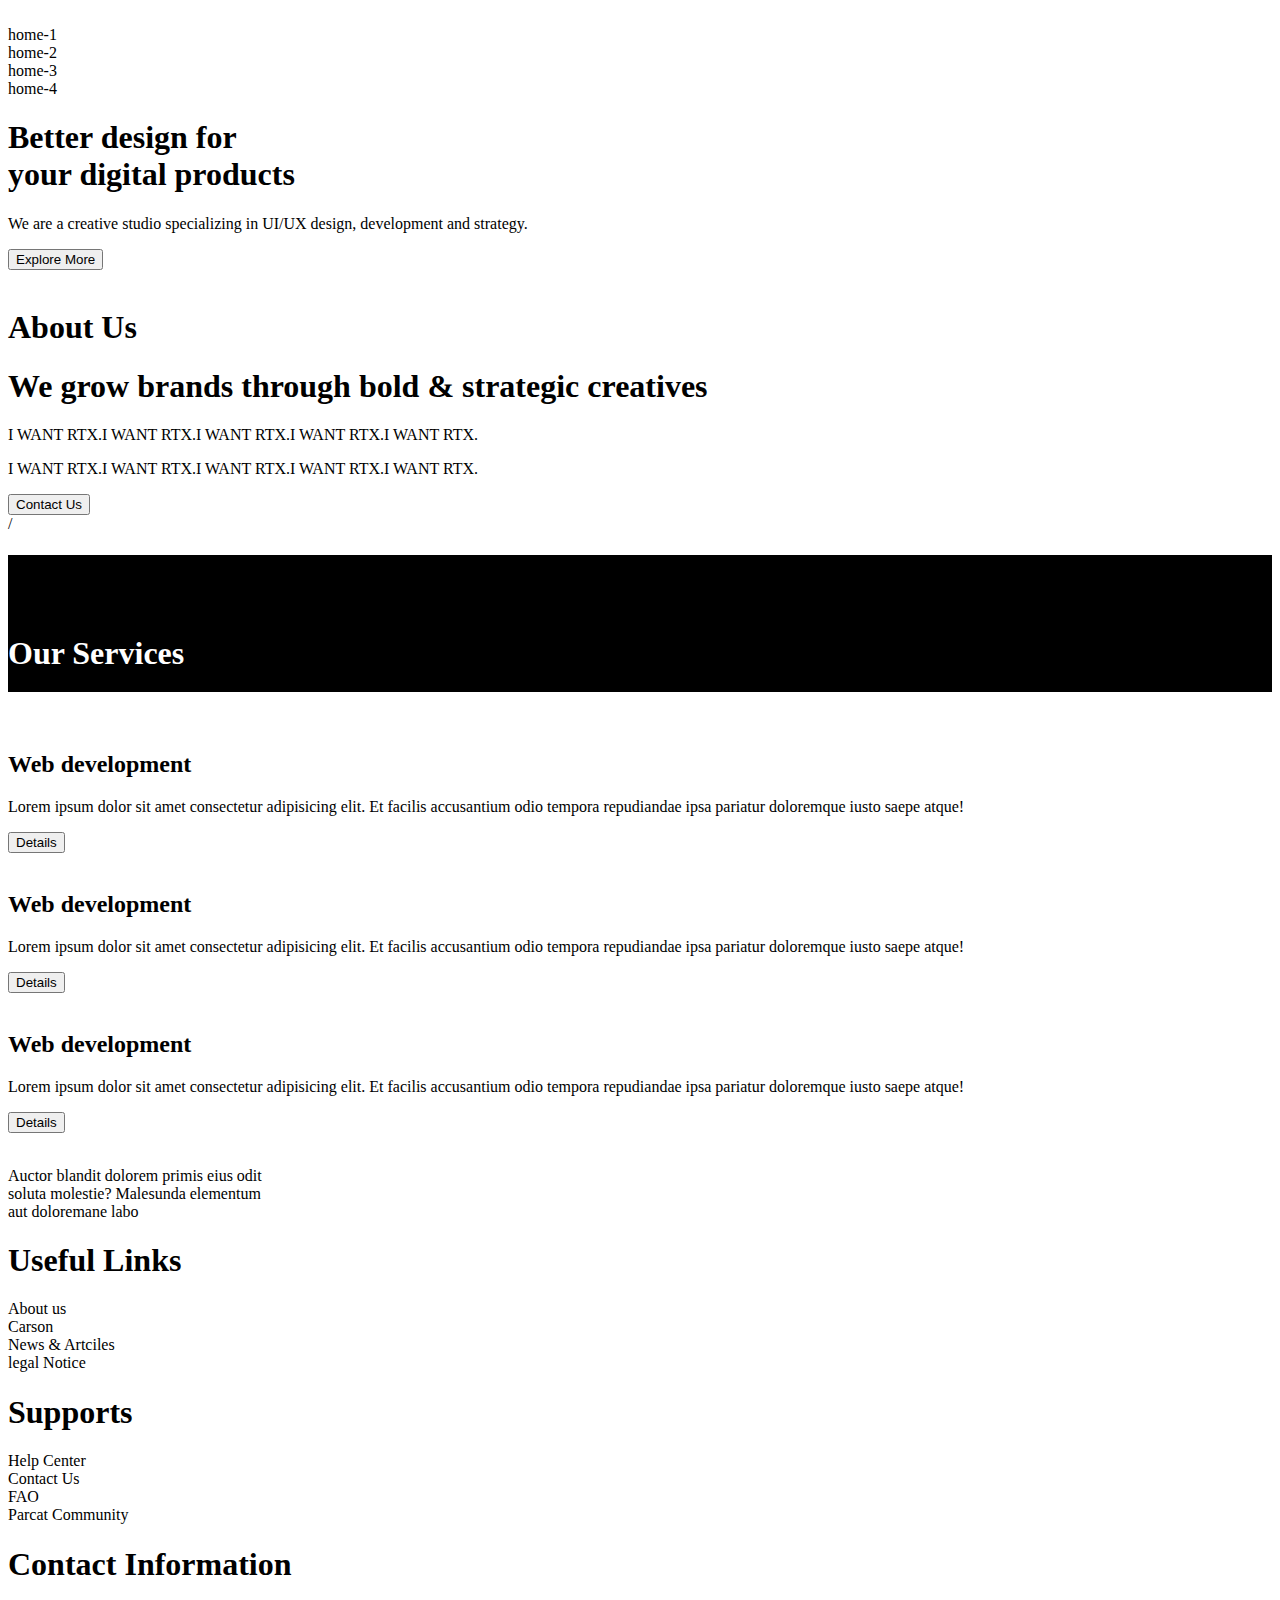
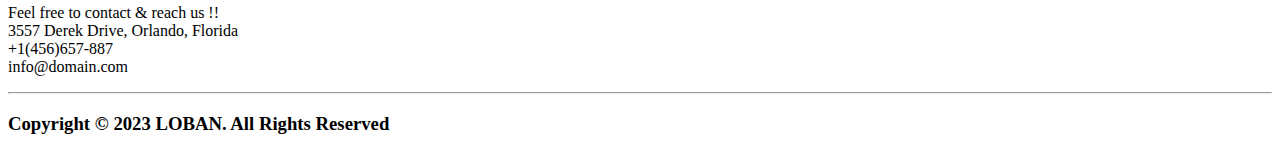
==== index.html @ 16fd9421 "added dot" ====
<!DOCTYPE html>
<html lang="en">
<head>
    <meta charset="UTF-8">
    <meta name="viewport" content="width=device-width, initial-scale=1.0">
    <title>My First Website</title>
    <link rel="shortcut icon" href="./KO-b23a2a5e.png" type="image/x-icon">
    <link rel="stylesheet" href="style.css">
</head>
<body>
    <header>
        <!-- THis is a navbar -->
        <nav>
            <div class="menu-container">
                <div class="logo">
                    <img class="logophoto" src="/logo/logo-light.png" alt="">
                </div>
                <div class="menus">
                    <li class="item">home-1</li>
                    <li class="item">home-2</li>
                    <li class="item">home-3</li>
                    <li class="item">home-4</li>
                </div>
            </div>
        </nav>
    </header>
    <main>
        <section>
            <div class="banner-container">
                <div class="bannertext">
                    <h1 class="title">Better design
                        for <br>
                        your digital
                        products</h1>
                        <p class="description">We are a creative studio specializing in UI/UX
                            design, development and strategy.</p>
                            <button class="btn">Explore More</button>
                        </div>
                <div class="bannerphoto">
                    <img class="bannerimg" src="./images/banner.png" alt="">
                </div>
                
               
            </div>
        </section>
        <section>
            <!-- this is about us section -->
            <h1 class="title about">About Us</h1>
            <div class="about-container">
                <div class="aboutinfo">
                    <h1>We grow brands through
                        bold & strategic creatives</h1>
                        <p>I WANT RTX.I WANT RTX.I WANT RTX.I WANT RTX.I WANT RTX.</p>
                        <p>I WANT RTX.I WANT RTX.I WANT RTX.I WANT RTX.I WANT RTX.</p>
                        <button class="btn">Contact Us</button>
                </div>
                <div class="aboutphoto">/
                    <img class="bannerimg" src="./images/section.png" alt="">
                </div>
            </div>
        </section>
        <!-- surface section -->
        <section>
            <h1 class="title about" style="background-color: black; color: white ; padding-top: 80px ; padding-bottom: 20px;" >Our Services</h1>
            <div class="surface-container">
                <div class="box">
                   <img class="icon" src="/icon/0.png" alt="">
                   <h2 class="boxtitle">Web development</h2>
                   <p class="box-description">Lorem ipsum dolor sit amet consectetur adipisicing elit. Et facilis accusantium odio tempora repudiandae ipsa pariatur doloremque iusto saepe atque!</p>
                   <button class="btn boxbtn">Details</button>
                </div>
                <div class="box">
                   <img class="icon" src="./icon/1.png" alt="">
                   <h2 class="boxtitle">Web development</h2>
                   <p class="box-description">Lorem ipsum dolor sit amet consectetur adipisicing elit. Et facilis accusantium odio tempora repudiandae ipsa pariatur doloremque iusto saepe atque!</p>
                   <button class="btn boxbtn">Details</button>
                </div>
                <div class="box">
                   <img class="icon" src="./icon/2.png" alt="">
                   <h2 class="boxtitle">Web development</h2>
                   <p class="box-description">Lorem ipsum dolor sit amet consectetur adipisicing elit. Et facilis accusantium odio tempora repudiandae ipsa pariatur doloremque iusto saepe atque!</p>
                   <button class="btn boxbtn">Details</button>
                </div>
            </div>
        </section>
    </main>
    <footer>
        <div class="Contact">
        <div ><img class="logo1" src="./logo/logo-light.png" alt="">
                <p>Auctor blandit dolorem primis eius odit <br>
                    soluta molestie? Malesunda elementum <br>
                    aut doloremane labo</p></div>
             <div class="list-item">
                 <h1>Useful Links</h1>
                 <li>About us</li>
                 <li>Carson</li>
                 <li> News & Artciles</li>
                  <li>legal Notice</li>
                </div>
        <div class="supports">
                <h1>Supports</h1>
                <li>Help Center</li>
                <li>Contact Us</li>
                <li>FAO</li>
                <li>Parcat Community</li>

            </div>
        <div class="contactinfo">
             <h1>Contact Information</h1>
             <p>Feel free to contact & reach us !! <br>
                3557 Derek Drive, Orlando, Florida <br>
                +1(456)657-887 <br>
                info@domain.com</p>
         </div>    
        

        </div>
        <div class="copyright">
            <hr>
            <h3>Copyright © 2023 LOBAN. All Rights Reserved</h3>
         </div>
    </footer>
</body>
</html>
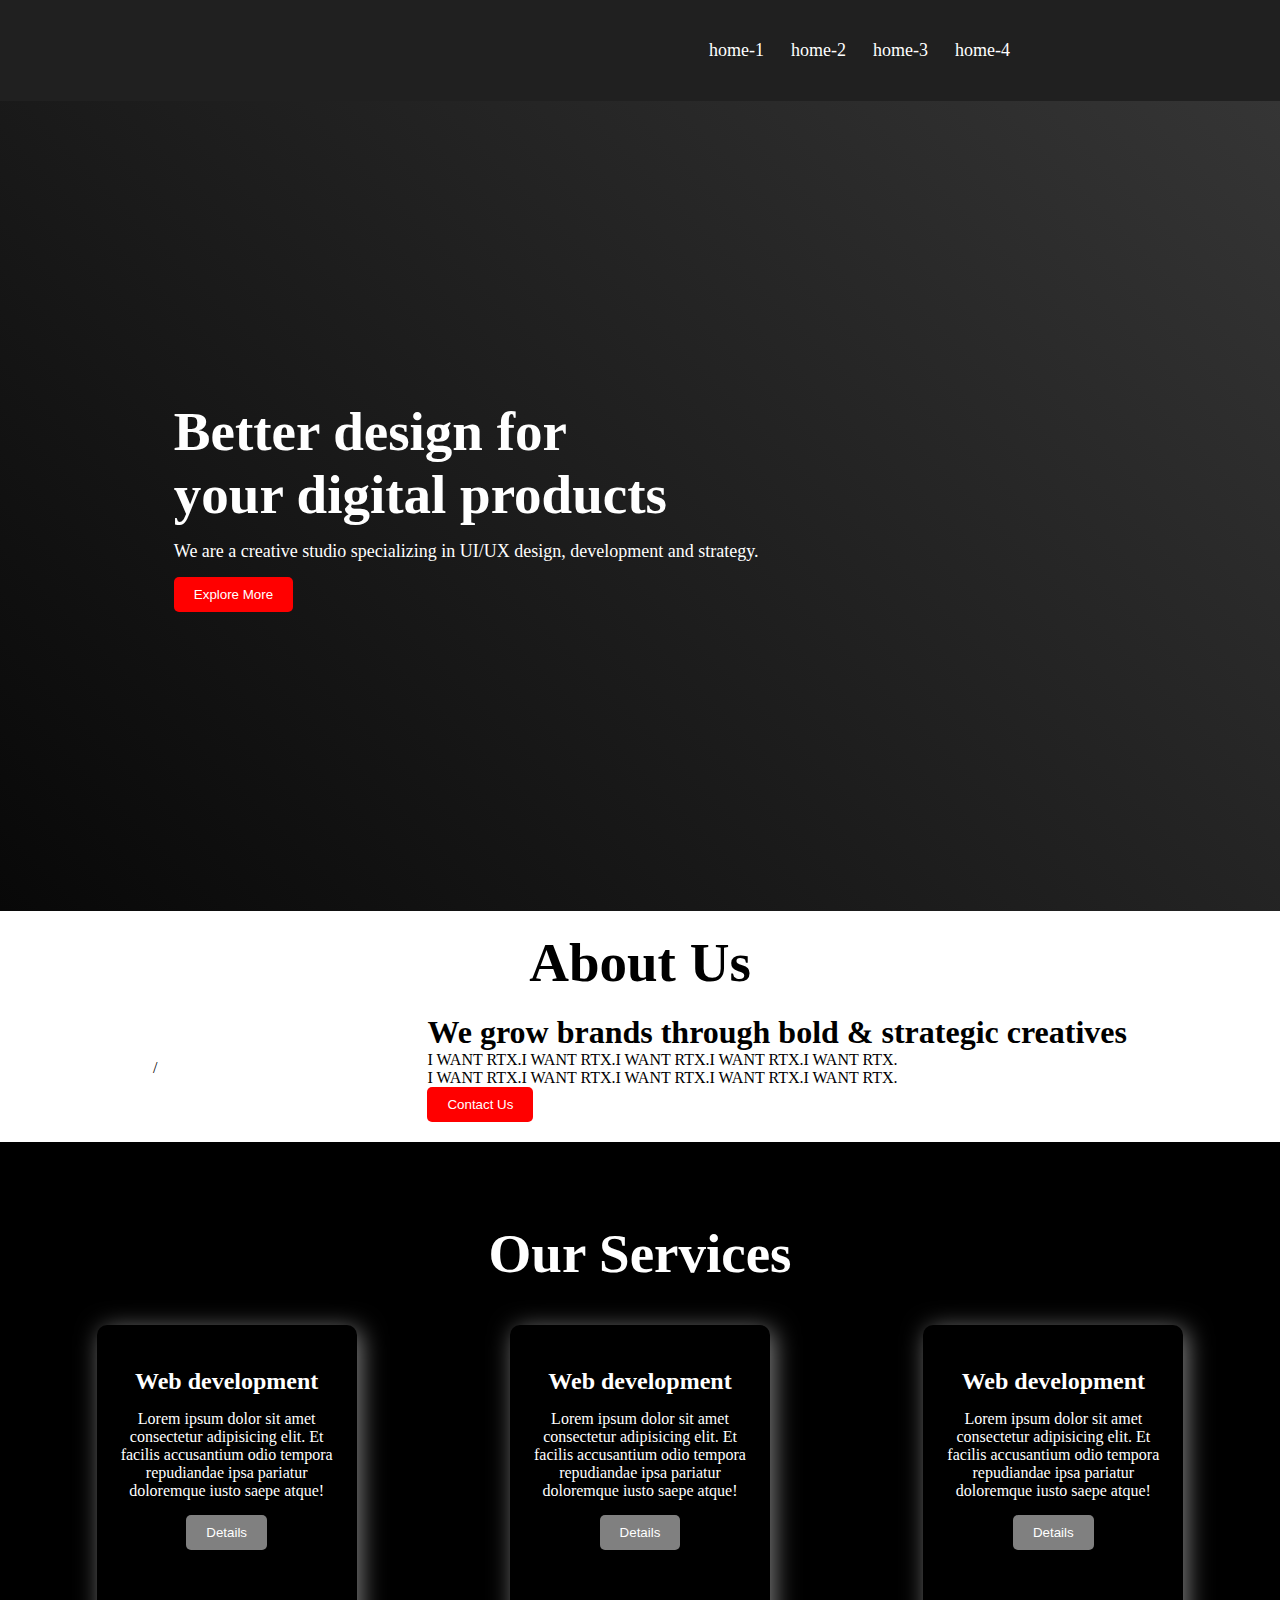
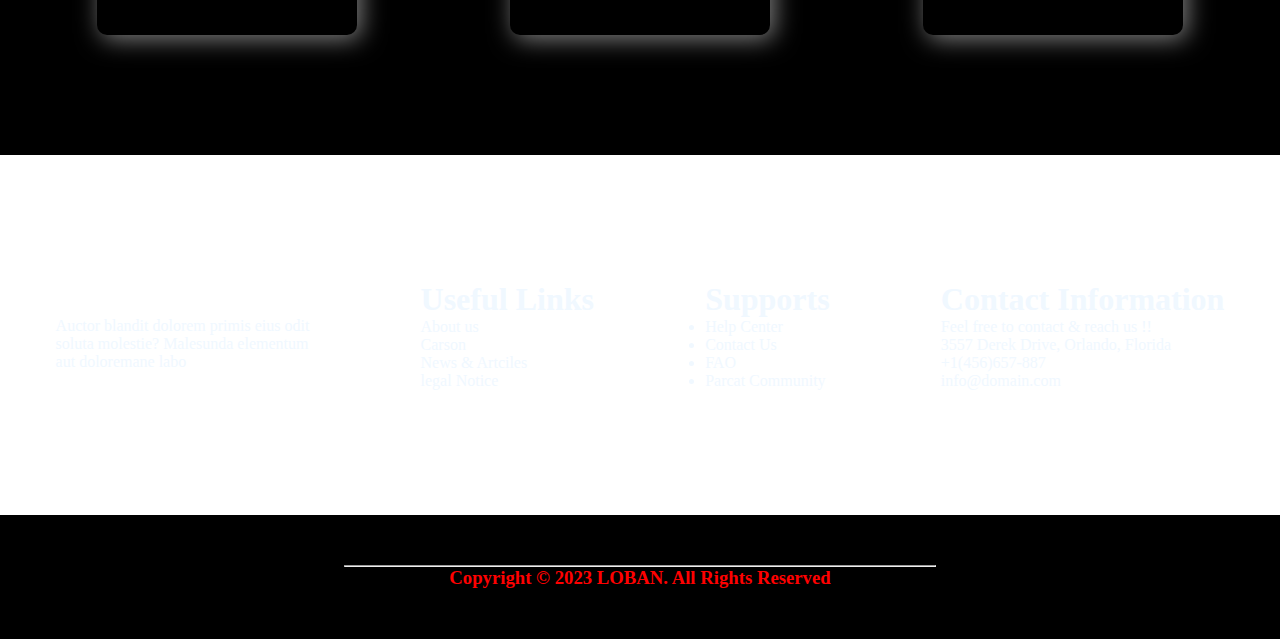
==== commit a8a44942: "added path again" ====
--- a/index.html
+++ b/index.html
@@ -64,7 +64,7 @@
             <h1 class="title about" style="background-color: black; color: white ; padding-top: 80px ; padding-bottom: 20px;" >Our Services</h1>
             <div class="surface-container">
                 <div class="box">
-                   <img class="icon" src="/icon/0.png" alt="">
+                   <img class="icon" src="./icon/0.png" alt="">
                    <h2 class="boxtitle">Web development</h2>
                    <p class="box-description">Lorem ipsum dolor sit amet consectetur adipisicing elit. Et facilis accusantium odio tempora repudiandae ipsa pariatur doloremque iusto saepe atque!</p>
                    <button class="btn boxbtn">Details</button>
--- a/style.css
+++ b/style.css
@@ -0,0 +1,145 @@
+*{
+    padding: 0px;
+    margin: 0px;
+}
+.menu-container{
+    background-color: rgba(32,32,32);
+    padding: 20px;
+    color: white;
+    display: flex;
+    align-items: center;
+    justify-content: space-around;
+}
+
+.logophoto{
+    width: 120px;
+}
+.menus{
+    list-style-type: none;
+    display: flex;
+    margin: 10px;
+}
+.item{
+    margin: 10px;
+    padding-right: 7px;
+    font-size: 18px;
+    cursor: pointer;
+}
+.item:hover{
+    color: blueviolet;
+}
+.bannerimg{
+    width: 520px;
+}
+.banner-container{
+display: flex;
+justify-content: space-around;
+height: 90vh;
+color: white;
+/* border: 2px solid gray; */
+align-items: center;
+background-image: url("/images/background.png"),
+linear-gradient(45deg,rgba(8, 8, 8),rgba(53, 53, 53));
+background-position: center;
+background-repeat: no-repeat;
+background-size: cover;
+
+}
+.title{
+    font-size: 55px;
+    font-weight: bold;
+}
+.description{
+    font-size: 18px;
+    margin-top: 15px;
+    margin-bottom: 15px;
+}
+.btn{
+    padding: 10px 20px;background-color: red;
+    color: white;
+    border: none;
+    border-radius: 5px
+   
+}
+.btn:hover{
+    color: blue;
+    cursor: pointer;
+}
+.about-container{
+    display: flex;
+    justify-content: space-around;
+    align-items: center;
+    flex-direction: row-reverse;
+    padding: 20px;
+}
+.about{
+    text-align: center;
+    padding-top: 20px;
+
+
+}
+.box{
+    width: 230px;
+    height: 280px;
+    box-shadow: 4px 4px 25px gray;
+    background-color: rgb(0, 0, 0);
+    text-align: center;
+    padding: 15px;
+    color: white;
+    border-radius: 10px;
+    margin-bottom: 100px;
+}
+.icon{
+    width: 70px;
+}
+.boxbtn{
+    background-color: gray;
+    margin-top: 10px;
+}
+.boxtitle{
+    padding: 10px;
+
+}
+.box-description{
+    padding: 5px;
+}
+.surface-container{
+    display: flex;
+    justify-content: space-around;
+    padding: 20px;
+    background-color:rgb(0, 0, 0) ;
+    box-shadow: 20px;
+}
+
+
+.Contact{
+    height: 40vh;
+    display: flex;
+    justify-content: space-around;
+    align-items: center;
+    background-image: url(./BuonMinimalistWall_DarkDesktop.jpg);
+    background-position: center;
+    background-size: cover;
+    color: aliceblue;
+   
+}
+.logo1{
+    width: 120px;
+}
+.list-item{
+    list-style: none;
+    
+}
+.copyright{
+    color: red;
+    background-color: black;
+    text-align: center;
+    padding: 50px;
+
+}
+hr {
+    width:50%;
+    margin:0 auto;
+    }
+
+
